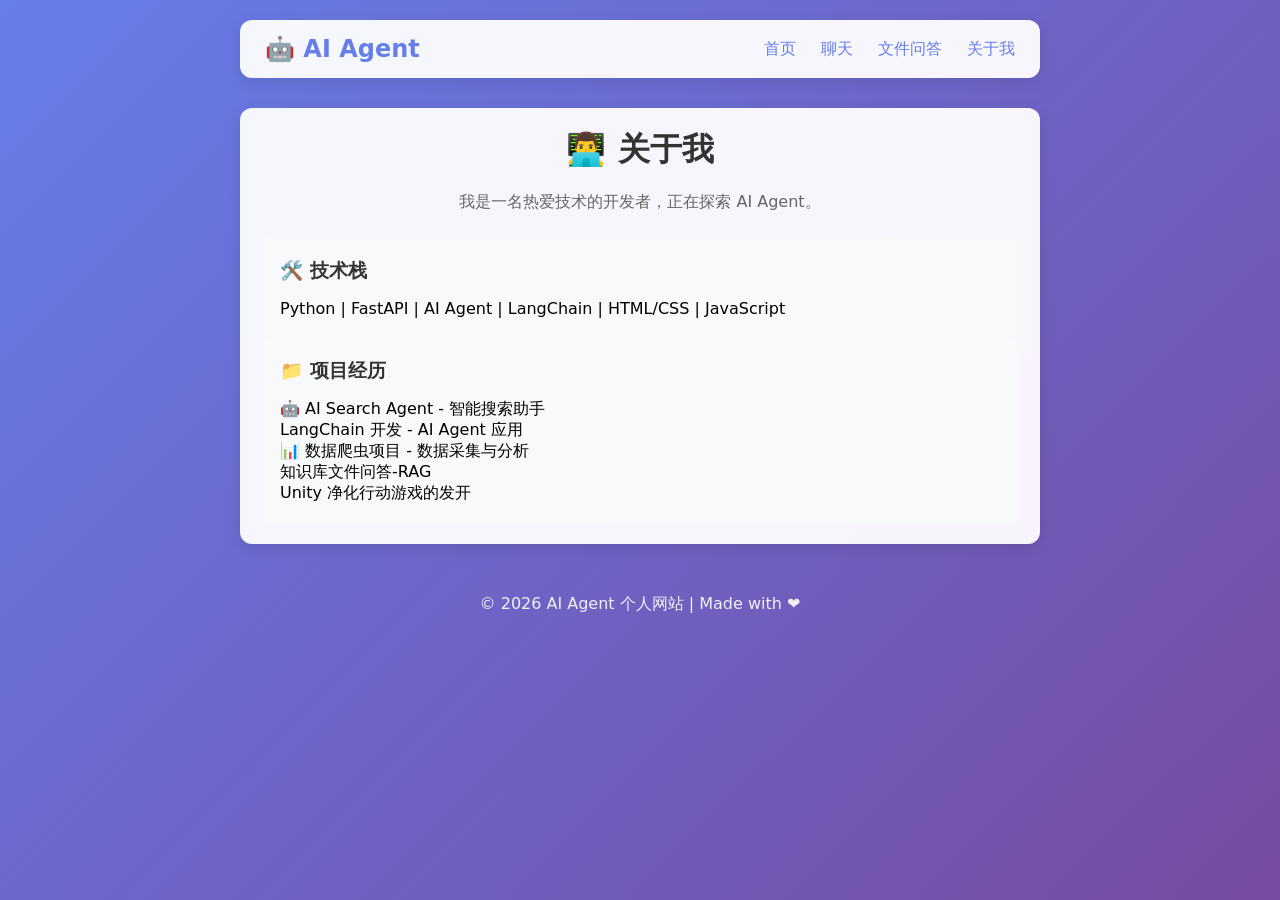
==== templates/about.html @ 76df0c3a "第一次提交" ====
<!DOCTYPE html>
<html lang="zh-CN">
<head>
    <meta charset="UTF-8">
    <meta name="viewport" content="width=device-width, initial-scale=1.0">
    <title>关于我 - AI Agent 个人网站</title>
    <link rel="stylesheet" href="/static/style.css">
</head>
<body>
    <div class="container">
        <nav>
            <div class="logo">🤖 AI Agent</div>
            <div>
                <a href="/">首页</a>
                <a href="/chat">聊天</a>
                <a href="/docsqa">文件问答</a>
                <a href="/about">关于我</a>
            </div>
        </nav>
        
        <div class="card">
            <h1>👨‍💻 关于我</h1>
            <p class="subtitle">我是一名热爱技术的开发者，正在探索 AI Agent。</p>
            
            <div class="result-box">
                <h3>🛠️ 技术栈</h3>
                <p>Python | FastAPI | AI Agent | LangChain | HTML/CSS | JavaScript</p>
            </div>
            
            <div class="result-box">
                <h3>📁 项目经历</h3>
                <p>🤖 AI Search Agent - 智能搜索助手</p>
                <p> LangChain 开发 - AI Agent 应用</p>
                <p>📊 数据爬虫项目 - 数据采集与分析</p>
                <p>知识库文件问答-RAG</p>
                <p>Unity 净化行动游戏的发开</p>
            </div>
        </div>
        
        <footer>
            <p>© 2026 AI Agent 个人网站 | Made with ❤️</p>
        </footer>
    </div>
</body>
</html>
---- static/style.css ----
/* 重置默认样式 */
* {
    margin: 0;
    padding: 0;
    box-sizing: border-box;
}

/* 页面背景 */
body {
    font-family: 'Segoe UI', system-ui, sans-serif;
    background: linear-gradient(135deg, #667eea 0%, #764ba2 100%);
    min-height: 100vh;
    padding: 20px;
}

/* 容器 */
.container {
    max-width: 800px;
    margin: 0 auto;
}
nav{
    background:rgba(255, 255, 255,0.94);
    padding: 15px 25px;
    border-radius: 12px;
    margin-bottom: 30px;
    display: flex;
    justify-content: space-between;
    align-items: center;
    box-shadow: 0 4px 15px rgba(0, 0, 0, 0.1);
}
nav .logo {
    font-size: 1.5rem;
    font-weight: bold;
    color: #667eea;
}

nav a {
    color: #667eea;
    text-decoration: none;
    margin-left: 20px;
    font-weight: 500;
}

nav a:hover {
    color: #764ba2;
}
.card {
    background: rgba(255, 255, 255, 0.94);
    padding: 20px;
    border-radius: 12px;
    box-shadow: 0 4px 15px rgba(0, 0, 0, 0.1);
    text-align: center
}
.card h1 {
    font-size: 2rem;
    margin-bottom: 20px;
    color: #333;
}
.search-box {
    flex: 1;
    padding: 15px 20px;
    border: 2px solid #e0e0e0;
    border-radius: 10px;
    font-size: 1rem;
}
.search-box :focus {
    outline: none;
    border-color: #667eea;
}

.search-btn {
    padding: 15px 30px;
    background: linear-gradient(135deg, #667eea 0%, #764ba2 100%);
    color: white;
    border: none;
    border-radius: 10px;
    font-size: 1rem;
    font-weight: 600;
    cursor: pointer;
}

.search-btn:hover {
    transform: translateY(-2px);
    box-shadow: 0 5px 20px rgba(102, 126, 234, 0.4);
}

.subtitle {
    color: #666;
    margin-bottom: 25px;
}
.result-box {
    background: #f8f9fa;
    border-radius: 12px;
    padding: 20px;
    text-align: left;  /* 添加这行，让结果左对齐 */
}
.result-box h3{
    color: #333;
    margin-bottom: 15px;
}
.result-content pre {
    color: #444;
    line-height: 1.8;
    white-space: pre-wrap;
}
.placeholder {
    color: #999;
    text-align: center;
    padding: 30px;
}/* 页脚 */
footer {
    text-align: center;
    color: rgba(255, 255, 255, 0.9);
    margin-top: 30px;
    padding: 20px;
}

footer p {
    margin-bottom: 10px;
}

footer a {
    color: white;
    text-decoration: none;
    margin: 0 10px;
}

footer a:hover {
    text-decoration: underline;
}
.loading{
    display: none;
    position: fixed;
    top: 0;
    left: 0;
    width: 100%;
    height: 100%;
    background: rgba(0, 0, 0, 0.5);
    z-index: 1000;
    justify-content: center;
    align-items: center;
}
.loading.show {
    display: flex;
}
.loading-content {
    background: white;
    padding: 30px 50px;
    border-radius: 16px;
    text-align: center;
}
.loading-content p {
    margin-top: 15px;
    color: #667eea;
    font-weight: 500;
}
/* 旋转动画 */
.spinner {
    width: 50px;
    height: 50px;
    border: 4px solid #e0e0e0;
    border-top-color: #667eea;
    border-radius: 50%;
    animation: spin 1s linear infinite;
    margin: 0 auto;
}
@keyframes spin {
    to {
        transform: rotate(360deg);
    }
}
/* 聊天页面 */
.chat-container {
    background: rgba(255, 255, 255, 0.95);
    border-radius: 16px;
    box-shadow: 0 10px 40px rgba(0, 0, 0, 0.15);
    overflow: hidden;
}

.chat-header {
    background: linear-gradient(135deg, #667eea 0%, #764ba2 100%);
    color: white;
    padding: 20px;
    text-align: center;
}

.chat-header h1 {
    margin-bottom: 5px;
}

.chat-header p {
    opacity: 0.9;
    font-size: 0.9rem;
}

.chat-messages {
    height: 400px;
    overflow-y: auto;
    padding: 20px;
    background: #f8f9fa;
}

.message {
    margin-bottom: 15px;
    display: flex;
}

.message.user {
    justify-content: flex-end;
}

.message.bot {
    justify-content: flex-start;
}

.message-content {
    max-width: 70%;
    padding: 12px 18px;
    border-radius: 18px;
    line-height: 1.5;
    white-space: pre-wrap;
}

.message.user .message-content {
    background: linear-gradient(135deg, #667eea 0%, #764ba2 100%);
    color: white;
}

.message.bot .message-content {
    background: white;
    color: #333;
    box-shadow: 0 2px 10px rgba(0, 0, 0, 0.1);
}

.chat-input-box {
    display: flex;
    gap: 10px;
    padding: 15px;
    background: white;
    border-top: 1px solid #e0e0e0;
}

.chat-input-box input {
    flex: 1;
    padding: 12px 18px;
    border: 2px solid #e0e0e0;
    border-radius: 25px;
    font-size: 1rem;
}

.chat-input-box input:focus {
    outline: none;
    border-color: #667eea;
}

.chat-input-box button {
    padding: 12px 25px;
    background: linear-gradient(135deg, #667eea 0%, #764ba2 100%);
    color: white;
    border: none;
    border-radius: 25px;
    font-size: 1rem;
    font-weight: 600;
    cursor: pointer;
}

.chat-input-box button:hover {
    transform: translateY(-2px);
    box-shadow: 0 5px 20px rgba(102, 126, 234, 0.4);
}
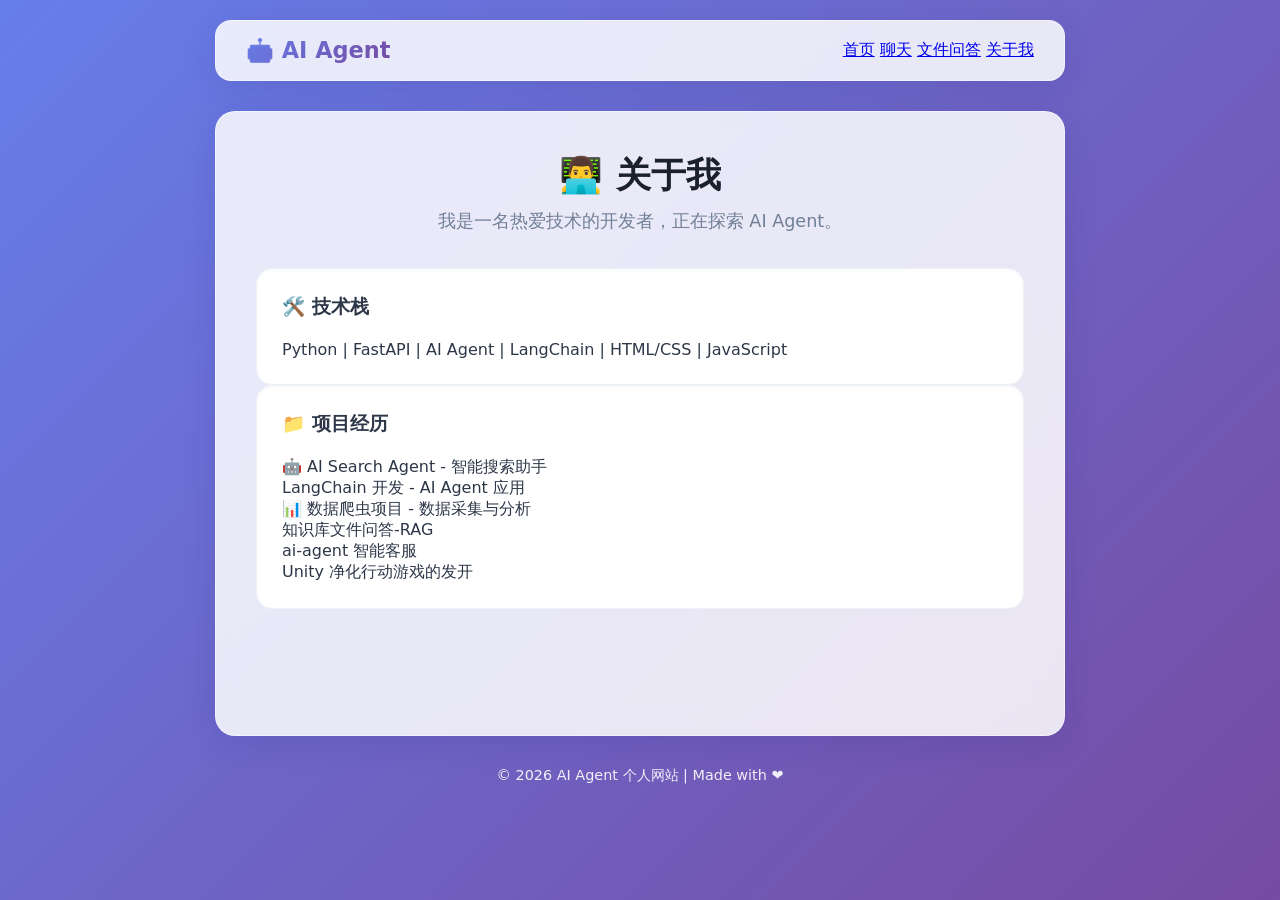
==== commit 81f39bef: "更新了前端毛玻璃 UI 风格和聊天界面" ====
--- a/templates/about.html
+++ b/templates/about.html
@@ -33,6 +33,7 @@
                 <p> LangChain 开发 - AI Agent 应用</p>
                 <p>📊 数据爬虫项目 - 数据采集与分析</p>
                 <p>知识库文件问答-RAG</p>
+                <p>ai-agent 智能客服</p>
                 <p>Unity 净化行动游戏的发开</p>
             </div>
         </div>
--- a/static/style.css
+++ b/static/style.css
@@ -1,270 +1,577 @@
-/* 重置默认样式 */
+/* =========================================
+   1. 全局变量与基础设置 (Global Variables)
+========================================= */
+:root {
+    --primary-color: #667eea;
+    --secondary-color: #764ba2;
+    --gradient-main: linear-gradient(135deg, var(--primary-color) 0%, var(--secondary-color) 100%);
+    --bg-color: #f3f4f6;
+    --text-main: #2d3748;
+    --text-muted: #718096;
+    --glass-bg: rgba(255, 255, 255, 0.85);
+    --glass-border: rgba(255, 255, 255, 0.4);
+    --shadow-soft: 0 8px 32px rgba(31, 38, 135, 0.15);
+}
+
 * {
     margin: 0;
     padding: 0;
     box-sizing: border-box;
-}
-
-/* 页面背景 */
+    font-family: 'Segoe UI', 'PingFang SC', 'Microsoft YaHei', system-ui, sans-serif;
+}
+
 body {
-    font-family: 'Segoe UI', system-ui, sans-serif;
-    background: linear-gradient(135deg, #667eea 0%, #764ba2 100%);
+    background: var(--gradient-main);
+    background-attachment: fixed; /* 让背景固定，不随滚动条滚动 */
     min-height: 100vh;
-    padding: 20px;
-}
-
-/* 容器 */
+    padding: 20px 10px;
+    color: var(--text-main);
+}
+
 .container {
-    max-width: 800px;
+    max-width: 850px;
     margin: 0 auto;
-}
-nav{
-    background:rgba(255, 255, 255,0.94);
-    padding: 15px 25px;
-    border-radius: 12px;
+    display: flex;
+    flex-direction: column;
+    min-height: 90vh;
+}
+
+/* =========================================
+   2. 导航栏与页脚 (Navigation & Footer)
+========================================= */
+nav {
+    background: var(--glass-bg);
+    backdrop-filter: blur(12px);
+    -webkit-backdrop-filter: blur(12px);
+    border: 1px solid var(--glass-border);
+    padding: 16px 30px;
+    border-radius: 16px;
     margin-bottom: 30px;
     display: flex;
     justify-content: space-between;
     align-items: center;
-    box-shadow: 0 4px 15px rgba(0, 0, 0, 0.1);
-}
+    box-shadow: var(--shadow-soft);
+}
+
 nav .logo {
-    font-size: 1.5rem;
-    font-weight: bold;
-    color: #667eea;
-}
-
-nav a {
-    color: #667eea;
+    font-size: 1.4rem;
+    font-weight: 800;
+    background: var(--gradient-main);
+    -webkit-background-clip: text;
+    -webkit-text-fill-color: transparent;
+}
+
+nav .nav-links a {
+    color: var(--text-muted);
     text-decoration: none;
-    margin-left: 20px;
-    font-weight: 500;
-}
-
-nav a:hover {
-    color: #764ba2;
-}
-.card {
-    background: rgba(255, 255, 255, 0.94);
-    padding: 20px;
-    border-radius: 12px;
-    box-shadow: 0 4px 15px rgba(0, 0, 0, 0.1);
-    text-align: center
-}
-.card h1 {
-    font-size: 2rem;
-    margin-bottom: 20px;
-    color: #333;
-}
-.search-box {
-    flex: 1;
-    padding: 15px 20px;
-    border: 2px solid #e0e0e0;
-    border-radius: 10px;
-    font-size: 1rem;
-}
-.search-box :focus {
-    outline: none;
-    border-color: #667eea;
-}
-
-.search-btn {
-    padding: 15px 30px;
-    background: linear-gradient(135deg, #667eea 0%, #764ba2 100%);
-    color: white;
-    border: none;
-    border-radius: 10px;
-    font-size: 1rem;
+    margin-left: 25px;
     font-weight: 600;
-    cursor: pointer;
-}
-
-.search-btn:hover {
-    transform: translateY(-2px);
-    box-shadow: 0 5px 20px rgba(102, 126, 234, 0.4);
-}
-
-.subtitle {
-    color: #666;
-    margin-bottom: 25px;
-}
-.result-box {
-    background: #f8f9fa;
-    border-radius: 12px;
-    padding: 20px;
-    text-align: left;  /* 添加这行，让结果左对齐 */
-}
-.result-box h3{
-    color: #333;
-    margin-bottom: 15px;
-}
-.result-content pre {
-    color: #444;
-    line-height: 1.8;
-    white-space: pre-wrap;
-}
-.placeholder {
-    color: #999;
-    text-align: center;
-    padding: 30px;
-}/* 页脚 */
+    transition: color 0.3s ease;
+}
+
+nav .nav-links a:hover {
+    color: var(--secondary-color);
+}
+
 footer {
     text-align: center;
     color: rgba(255, 255, 255, 0.9);
-    margin-top: 30px;
-    padding: 20px;
-}
-
-footer p {
-    margin-bottom: 10px;
-}
-
-footer a {
+    margin-top: auto;
+    padding: 30px 20px;
+}
+
+footer p { margin-bottom: 15px; font-size: 0.9rem;}
+
+.footer-links a {
     color: white;
     text-decoration: none;
-    margin: 0 10px;
-}
-
-footer a:hover {
-    text-decoration: underline;
-}
-.loading{
-    display: none;
-    position: fixed;
-    top: 0;
-    left: 0;
-    width: 100%;
-    height: 100%;
-    background: rgba(0, 0, 0, 0.5);
-    z-index: 1000;
-    justify-content: center;
-    align-items: center;
-}
-.loading.show {
-    display: flex;
-}
-.loading-content {
+    margin: 0 15px;
+    font-size: 0.9rem;
+    opacity: 0.8;
+    transition: opacity 0.3s;
+}
+
+.footer-links a:hover { 
+    opacity: 1; 
+    text-decoration: underline; 
+}
+
+/* =========================================
+   3. 通用卡片与动画 (Cards & Animations)
+========================================= */
+.card {
+    background: var(--glass-bg);
+    backdrop-filter: blur(12px);
+    -webkit-backdrop-filter: blur(12px);
+    border: 1px solid var(--glass-border);
+    padding: 40px;
+    border-radius: 20px;
+    box-shadow: var(--shadow-soft);
+    text-align: center;
+    flex: 1;
+}
+
+.fade-in { animation: fade-in-up 0.5s ease-out; }
+
+.icon-header {
+    font-size: 48px;
+    margin-bottom: 10px;
+    animation: float 3s ease-in-out infinite;
+}
+
+.card h1 {
+    font-size: 2.2rem;
+    margin-bottom: 10px;
+    color: #1a202c;
+    font-weight: 800;
+}
+
+.subtitle {
+    color: var(--text-muted);
+    margin-bottom: 35px;
+    font-size: 1.1rem;
+}
+
+@keyframes float {
+    0% { transform: translateY(0px); }
+    50% { transform: translateY(-10px); }
+    100% { transform: translateY(0px); }
+}
+
+@keyframes fade-in-up {
+    from { opacity: 0; transform: translateY(20px); }
+    to { opacity: 1; transform: translateY(0); }
+}
+
+/* =========================================
+   4. 首页：搜索与结果区 (Home Search)
+========================================= */
+.search-box {
+    display: flex;
+    gap: 12px;
+    margin-bottom: 35px;
+    max-width: 600px;
+    margin-left: auto;
+    margin-right: auto;
+}
+
+.search-input {
+    flex: 1;
+    padding: 16px 24px;
+    border: 2px solid #e2e8f0;
+    border-radius: 50px;
+    font-size: 1rem;
+    transition: all 0.3s ease;
     background: white;
-    padding: 30px 50px;
+}
+
+.search-input:focus {
+    outline: none;
+    border-color: var(--primary-color);
+    box-shadow: 0 0 0 4px rgba(102, 126, 234, 0.15);
+}
+
+.search-btn {
+    padding: 16px 35px;
+    background: var(--gradient-main);
+    color: white;
+    border: none;
+    border-radius: 50px;
+    font-size: 1rem;
+    font-weight: bold;
+    cursor: pointer;
+    transition: all 0.3s ease;
+}
+
+.search-btn:hover {
+    transform: translateY(-2px);
+    box-shadow: 0 8px 20px rgba(102, 126, 234, 0.4);
+}
+
+.result-box {
+    background: white;
     border-radius: 16px;
+    padding: 25px;
+    text-align: left;
+    border: 1px solid #edf2f7;
+    box-shadow: inset 0 2px 4px rgba(0,0,0,0.02);
+}
+
+.result-box h3 {
+    color: #2d3748;
+    margin-bottom: 20px;
+    display: flex;
+    align-items: center;
+    gap: 8px;
+}
+
+.result-content pre {
+    color: #4a5568;
+    line-height: 1.8;
+    white-space: pre-wrap;
+    font-family: 'Consolas', monospace;
+    font-size: 0.95rem;
+}
+
+.placeholder-box {
     text-align: center;
-}
-.loading-content p {
+    padding: 40px 0;
+    color: #a0aec0;
+}
+
+.placeholder-icon {
+    font-size: 30px;
+    display: block;
+    margin-bottom: 10px;
+}
+
+/* =========================================
+   5. 关于页面专属样式 (About Page)
+========================================= */
+.about-card {
+    text-align: left;
+    padding-bottom: 50px;
+}
+.about-card h1, .about-card .subtitle, .about-card .icon-header {
+    text-align: center;
+}
+
+.tech-tags {
+    display: flex;
+    flex-wrap: wrap;
+    gap: 12px;
     margin-top: 15px;
-    color: #667eea;
+}
+.tag {
+    background: rgba(102, 126, 234, 0.1);
+    color: var(--primary-color);
+    padding: 8px 18px;
+    border-radius: 25px;
+    font-size: 0.95rem;
+    font-weight: 600;
+    border: 1px solid rgba(102, 126, 234, 0.2);
+    transition: all 0.3s ease;
+    cursor: default;
+}
+.tag:hover {
+    background: var(--gradient-main);
+    color: white;
+    transform: translateY(-3px);
+    box-shadow: 0 5px 15px rgba(102, 126, 234, 0.3);
+}
+
+.project-list {
+    display: flex;
+    flex-direction: column;
+    gap: 12px;
+    margin-top: 15px;
+}
+.project-item {
+    display: flex;
+    align-items: center;
+    gap: 15px;
+    padding: 15px 20px;
+    background: #f8fafc;
+    border-radius: 12px;
+    transition: all 0.3s ease;
+    border: 1px solid #edf2f7;
+}
+.project-item:hover {
+    background: white;
+    transform: translateX(8px);
+    border-color: var(--primary-color);
+    box-shadow: 0 4px 15px rgba(0,0,0,0.05);
+}
+.project-icon { font-size: 1.5rem; }
+.project-name {
+    color: var(--text-main);
     font-weight: 500;
-}
-/* 旋转动画 */
-.spinner {
-    width: 50px;
-    height: 50px;
-    border: 4px solid #e0e0e0;
-    border-top-color: #667eea;
-    border-radius: 50%;
-    animation: spin 1s linear infinite;
-    margin: 0 auto;
-}
-@keyframes spin {
-    to {
-        transform: rotate(360deg);
-    }
-}
-/* 聊天页面 */
+    font-size: 1.05rem;
+}
+
+/* =========================================
+   6. 独立聊天页面 (Standalone Chat Page)
+========================================= */
+.chat-wrapper {
+    flex: 1;
+    display: flex;
+    flex-direction: column;
+    margin-bottom: 20px;
+    animation: fade-in-up 0.5s ease-out;
+}
+
 .chat-container {
-    background: rgba(255, 255, 255, 0.95);
-    border-radius: 16px;
-    box-shadow: 0 10px 40px rgba(0, 0, 0, 0.15);
+    background: var(--glass-bg);
+    backdrop-filter: blur(16px);
+    -webkit-backdrop-filter: blur(16px);
+    border: 1px solid var(--glass-border);
+    border-radius: 20px;
+    box-shadow: var(--shadow-soft);
+    display: flex;
+    flex-direction: column;
+    height: 72vh;
     overflow: hidden;
 }
 
 .chat-header {
-    background: linear-gradient(135deg, #667eea 0%, #764ba2 100%);
-    color: white;
     padding: 20px;
     text-align: center;
+    border-bottom: 1px solid rgba(255, 255, 255, 0.4);
+    background: rgba(255, 255, 255, 0.3);
 }
 
 .chat-header h1 {
+    font-size: 1.5rem;
+    color: #1a202c;
     margin-bottom: 5px;
+    display: flex;
+    align-items: center;
+    justify-content: center;
+    gap: 8px;
 }
 
 .chat-header p {
-    opacity: 0.9;
-    font-size: 0.9rem;
+    color: var(--text-muted);
+    font-size: 0.95rem;
 }
 
 .chat-messages {
-    height: 400px;
+    flex: 1;
     overflow-y: auto;
+    padding: 30px;
+    display: flex;
+    flex-direction: column;
+    gap: 20px;
+    background: rgba(248, 250, 252, 0.4);
+}
+
+/* 自定义半透明滚动条 */
+.chat-messages::-webkit-scrollbar { width: 6px; }
+.chat-messages::-webkit-scrollbar-track { background: transparent; }
+.chat-messages::-webkit-scrollbar-thumb {
+    background: rgba(102, 126, 234, 0.3);
+    border-radius: 10px;
+}
+.chat-messages::-webkit-scrollbar-thumb:hover { background: rgba(102, 126, 234, 0.6); }
+
+.chat-input-box {
     padding: 20px;
-    background: #f8f9fa;
-}
-
-.message {
-    margin-bottom: 15px;
-    display: flex;
-}
-
-.message.user {
-    justify-content: flex-end;
-}
-
-.message.bot {
-    justify-content: flex-start;
-}
-
-.message-content {
-    max-width: 70%;
-    padding: 12px 18px;
-    border-radius: 18px;
-    line-height: 1.5;
-    white-space: pre-wrap;
-}
-
-.message.user .message-content {
-    background: linear-gradient(135deg, #667eea 0%, #764ba2 100%);
-    color: white;
-}
-
-.message.bot .message-content {
-    background: white;
-    color: #333;
-    box-shadow: 0 2px 10px rgba(0, 0, 0, 0.1);
-}
-
-.chat-input-box {
-    display: flex;
-    gap: 10px;
-    padding: 15px;
-    background: white;
-    border-top: 1px solid #e0e0e0;
+    background: rgba(255, 255, 255, 0.6);
+    border-top: 1px solid rgba(255, 255, 255, 0.5);
+    display: flex;
+    gap: 15px;
+    align-items: center;
 }
 
 .chat-input-box input {
     flex: 1;
-    padding: 12px 18px;
-    border: 2px solid #e0e0e0;
-    border-radius: 25px;
+    padding: 16px 24px;
+    border: 2px solid white;
+    border-radius: 50px;
     font-size: 1rem;
+    background: rgba(255, 255, 255, 0.8);
+    transition: all 0.3s ease;
+    box-shadow: inset 0 2px 4px rgba(0,0,0,0.02);
+    color: var(--text-main);
 }
 
 .chat-input-box input:focus {
     outline: none;
-    border-color: #667eea;
+    border-color: var(--primary-color);
+    background: white;
+    box-shadow: 0 0 0 4px rgba(102, 126, 234, 0.15);
 }
 
 .chat-input-box button {
-    padding: 12px 25px;
-    background: linear-gradient(135deg, #667eea 0%, #764ba2 100%);
+    padding: 14px 30px;
+    background: var(--gradient-main);
     color: white;
     border: none;
-    border-radius: 25px;
-    font-size: 1rem;
-    font-weight: 600;
+    border-radius: 50px;
+    font-size: 1.05rem;
+    font-weight: bold;
     cursor: pointer;
+    transition: all 0.3s ease;
+    display: flex;
+    align-items: center;
+    gap: 8px;
 }
 
 .chat-input-box button:hover {
     transform: translateY(-2px);
-    box-shadow: 0 5px 20px rgba(102, 126, 234, 0.4);
+    box-shadow: 0 8px 20px rgba(102, 126, 234, 0.4);
+}
+
+/* =========================================
+   7. 聊天气泡通用样式 (Message Bubbles)
+========================================= */
+.message { display: flex; width: 100%; }
+.message.user { justify-content: flex-end; }
+.message.bot { justify-content: flex-start; }
+
+.message-content {
+    max-width: 85%;
+    padding: 12px 16px;
+    border-radius: 16px;
+    font-size: 14px;
+    line-height: 1.5;
+    box-shadow: 0 2px 5px rgba(0,0,0,0.05);
+}
+
+/* 独立聊天页面的气泡更大 */
+.chat-messages .message-content {
+    max-width: 75%;
+    padding: 14px 20px;
+    font-size: 15px;
+    line-height: 1.6;
+}
+
+.message.user .message-content { 
+    background: var(--gradient-main); 
+    color: white; 
+    border-bottom-right-radius: 4px;
+}
+.message.bot .message-content { 
+    background: white; 
+    color: #2d3748; 
+    border-bottom-left-radius: 4px;
+    border: 1px solid #edf2f7;
+}
+
+/* =========================================
+   8. 悬浮客服 Agent 弹窗 (Floating Widget)
+========================================= */
+#chat-widget-btn {
+    position: fixed;
+    bottom: 30px;
+    right: 30px;
+    width: 65px;
+    height: 65px;
+    background: var(--gradient-main);
+    color: white;
+    border-radius: 50%;
+    line-height: 65px;
+    font-size: 32px;
+    cursor: pointer;
+    text-align: center;
+    box-shadow: 0 10px 25px rgba(118, 75, 162, 0.4);
+    z-index: 9999;
+    transition: all 0.3s cubic-bezier(0.68, -0.55, 0.265, 1.55);
+}
+
+#chat-widget-btn:hover {
+    transform: scale(1.1) rotate(10deg);
+}
+
+#chat-widget-window {
+    position: fixed;
+    bottom: 110px;
+    right: 30px;
+    width: 380px;
+    height: 550px;
+    background: rgba(255, 255, 255, 0.98);
+    backdrop-filter: blur(20px);
+    border-radius: 20px;
+    box-shadow: 0 15px 35px rgba(0,0,0,0.2);
+    z-index: 9999;
+    display: flex;
+    flex-direction: column;
+    overflow: hidden;
+    border: 1px solid rgba(255,255,255,0.5);
+    animation: slideUp 0.3s ease-out;
+}
+
+@keyframes slideUp {
+    from { opacity: 0; transform: translateY(20px); }
+    to { opacity: 1; transform: translateY(0); }
+}
+
+#chat-widget-window .chat-header {
+    background: var(--gradient-main);
+    color: white;
+    padding: 18px 20px;
+    display: flex;
+    justify-content: space-between;
+    align-items: center;
+    font-weight: bold;
+}
+
+.header-title { display: flex; align-items: center; gap: 8px; }
+.status-dot {
+    width: 10px; height: 10px;
+    background-color: #48bb78;
+    border-radius: 50%; border: 2px solid white;
+}
+.close-btn {
+    cursor: pointer; font-size: 24px; line-height: 1;
+    opacity: 0.8; transition: opacity 0.2s;
+}
+.close-btn:hover { opacity: 1; }
+
+#widget-messages {
+    flex: 1; padding: 20px; overflow-y: auto;
+    background: #f8fafc; display: flex; flex-direction: column; gap: 15px;
+}
+
+.chat-input-area {
+    padding: 15px; border-top: 1px solid #edf2f7;
+    display: flex; gap: 10px; background: white;
+}
+
+#widget-input {
+    flex: 1; padding: 12px 16px; border: 1px solid #e2e8f0;
+    border-radius: 20px; outline: none; background: #f8fafc;
+    transition: all 0.3s;
+}
+#widget-input:focus {
+    border-color: var(--primary-color); background: white;
+}
+
+.chat-input-area button {
+    width: 44px; height: 44px;
+    background: var(--gradient-main); color: white;
+    border: none; border-radius: 50%; cursor: pointer;
+    display: flex; align-items: center; justify-content: center;
+    transition: transform 0.2s;
+}
+.chat-input-area button:hover { transform: scale(1.05); }
+
+/* =========================================
+   9. 页面加载动画 (Loading Animation)
+========================================= */
+.loading {
+    display: none; position: fixed;
+    top: 0; left: 0; width: 100%; height: 100%;
+    background: rgba(0, 0, 0, 0.4); backdrop-filter: blur(5px);
+    z-index: 10000; justify-content: center; align-items: center;
+}
+.loading.show { display: flex; }
+.loading-content {
+    background: white; padding: 40px; border-radius: 20px;
+    text-align: center; box-shadow: 0 20px 40px rgba(0,0,0,0.2);
+}
+.loading-content p {
+    margin-top: 20px; color: var(--primary-color); font-weight: bold;
+}
+.spinner {
+    width: 50px; height: 50px;
+    border: 4px solid #f3f3f3; border-top-color: var(--primary-color);
+    border-radius: 50%; animation: spin 1s linear infinite; margin: 0 auto;
+}
+@keyframes spin { to { transform: rotate(360deg); } }
+
+/* =========================================
+   10. 移动端响应式 (Responsive Design)
+========================================= */
+@media (max-width: 600px) {
+    nav { flex-direction: column; gap: 15px; padding: 15px; }
+    nav .nav-links a { margin: 0 10px; font-size: 0.9rem; }
+    .search-box { flex-direction: column; }
+    .search-btn { width: 100%; }
+    
+    #chat-widget-window { width: calc(100% - 40px); bottom: 100px; right: 20px; height: 70vh; }
+    
+    .chat-container { height: 75vh; }
+    .chat-input-box { padding: 15px; }
+    .chat-input-box button span { display: none; } /* 手机端隐藏发送文字，只留图标 */
 }
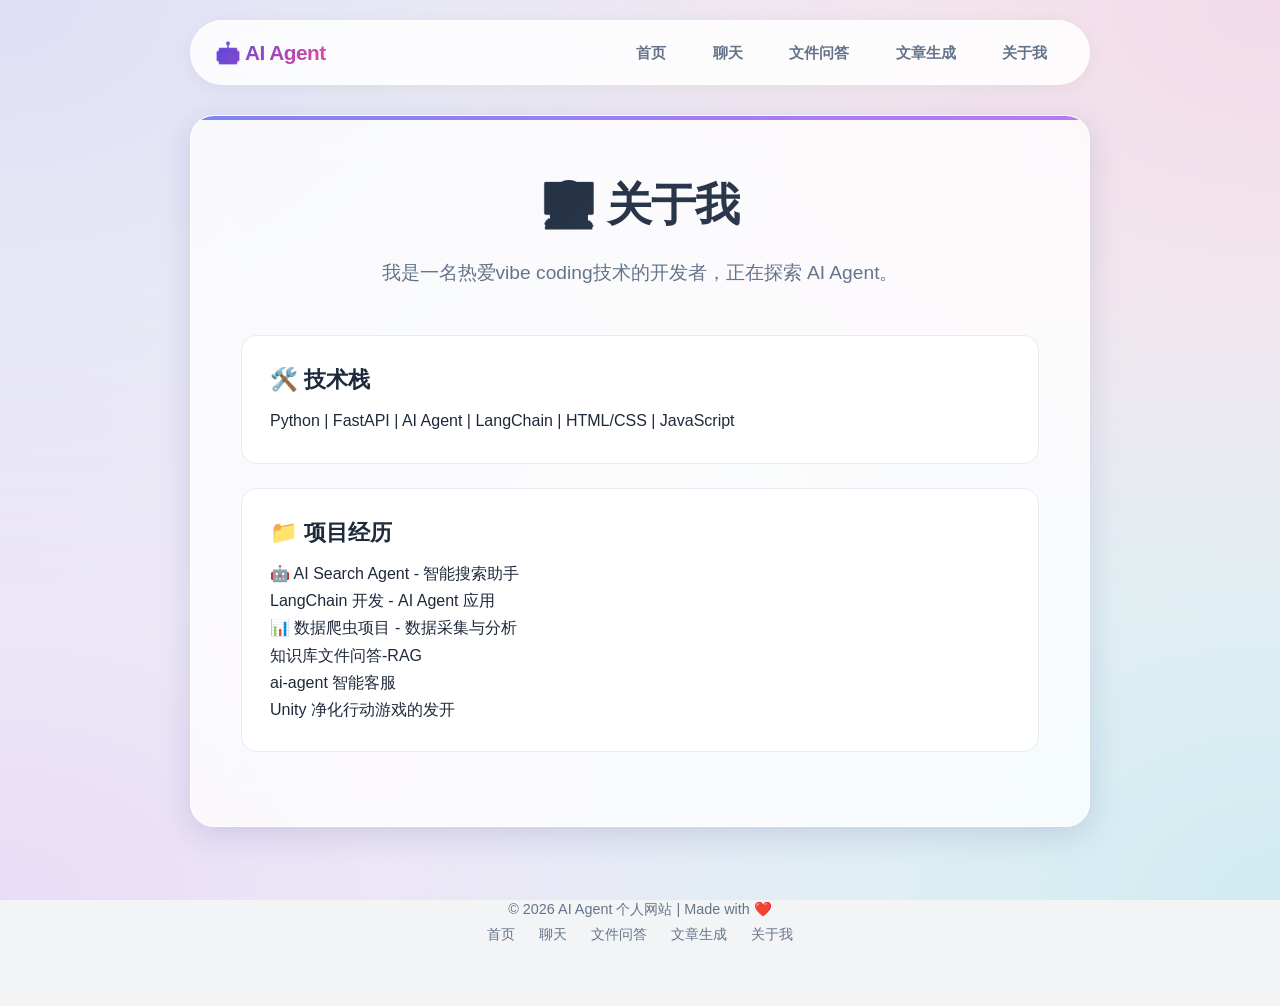
==== commit 910b07a5: "update" ====
--- a/templates/about.html
+++ b/templates/about.html
@@ -8,19 +8,21 @@
 </head>
 <body>
     <div class="container">
+        <!-- 导航栏 -->
         <nav>
             <div class="logo">🤖 AI Agent</div>
-            <div>
+            <div class="nav-links">
                 <a href="/">首页</a>
                 <a href="/chat">聊天</a>
                 <a href="/docsqa">文件问答</a>
+                <a href="/blogger">文章生成</a>
                 <a href="/about">关于我</a>
             </div>
         </nav>
         
         <div class="card">
             <h1>👨‍💻 关于我</h1>
-            <p class="subtitle">我是一名热爱技术的开发者，正在探索 AI Agent。</p>
+            <p class="subtitle">我是一名热爱vibe coding技术的开发者，正在探索 AI Agent。</p>
             
             <div class="result-box">
                 <h3>🛠️ 技术栈</h3>
@@ -38,9 +40,17 @@
             </div>
         </div>
         
-        <footer>
-            <p>© 2026 AI Agent 个人网站 | Made with ❤️</p>
-        </footer>
+     <!-- 页脚 -->
+     <footer>
+        <p>© 2026 AI Agent 个人网站 | Made with ❤️</p>
+        <div class="footer-links">
+            <a href="/">首页</a>
+            <a href="/chat">聊天</a>
+            <a href="/docsqa">文件问答</a>
+            <a href="/blogger">文章生成</a>
+            <a href="/about">关于我</a>
+        </div>
+    </footer>
     </div>
 </body>
 </html>
--- a/static/style.css
+++ b/static/style.css
@@ -1,466 +1,436 @@
 /* =========================================
-   1. 全局变量与基础设置 (Global Variables)
+   1. 设计系统 (Design System) - 极光玻璃风格
 ========================================= */
 :root {
-    --primary-color: #667eea;
-    --secondary-color: #764ba2;
-    --gradient-main: linear-gradient(135deg, var(--primary-color) 0%, var(--secondary-color) 100%);
-    --bg-color: #f3f4f6;
-    --text-main: #2d3748;
-    --text-muted: #718096;
-    --glass-bg: rgba(255, 255, 255, 0.85);
-    --glass-border: rgba(255, 255, 255, 0.4);
-    --shadow-soft: 0 8px 32px rgba(31, 38, 135, 0.15);
-}
-
+    /* 品牌色 - 更加明亮、通透 */
+    --primary: #6366f1;       /* 靛蓝 */
+    --primary-glow: rgba(99, 102, 241, 0.4);
+    --secondary: #ec4899;     /* 粉紫 */
+    --accent: #06b6d4;        /* 青蓝 */
+    
+    /* 文字颜色 */
+    --text-main: #1e293b;
+    --text-muted: #64748b;
+    --text-light: #94a3b8;
+    
+    /* 玻璃拟态核心参数 */
+    --glass-bg: rgba(255, 255, 255, 0.75);
+    --glass-border: rgba(255, 255, 255, 0.6);
+    --glass-shadow: 0 8px 32px 0 rgba(31, 38, 135, 0.15);
+    --blur-strength: 20px;
+    
+    /* 圆角 */
+    --radius-xl: 24px;
+    --radius-lg: 16px;
+    --radius-md: 12px;
+    --radius-sm: 8px;
+    
+    /* 渐变文本 */
+    --gradient-text: linear-gradient(135deg, #4f46e5 0%, #ec4899 100%);
+    --gradient-btn: linear-gradient(135deg, #6366f1 0%, #a855f7 100%);
+}
+
+/* =========================================
+   2. 全局重置与动态背景 (Reset & Aurora Background)
+========================================= */
 * {
     margin: 0;
     padding: 0;
     box-sizing: border-box;
-    font-family: 'Segoe UI', 'PingFang SC', 'Microsoft YaHei', system-ui, sans-serif;
+    -webkit-font-smoothing: antialiased; /* 让字体更清晰 */
 }
 
 body {
-    background: var(--gradient-main);
-    background-attachment: fixed; /* 让背景固定，不随滚动条滚动 */
+    font-family: 'Plus Jakarta Sans', -apple-system, BlinkMacSystemFont, "Segoe UI", Roboto, sans-serif;
+    color: var(--text-main);
+    line-height: 1.7;
     min-height: 100vh;
-    padding: 20px 10px;
-    color: var(--text-main);
-}
+    padding: 20px;
+    background-color: #f3f4f6;
+    /* 动态极光背景 */
+    background-image: 
+        radial-gradient(at 0% 0%, rgba(99, 102, 241, 0.15) 0px, transparent 50%),
+        radial-gradient(at 100% 0%, rgba(236, 72, 153, 0.15) 0px, transparent 50%),
+        radial-gradient(at 100% 100%, rgba(6, 182, 212, 0.15) 0px, transparent 50%),
+        radial-gradient(at 0% 100%, rgba(168, 85, 247, 0.15) 0px, transparent 50%);
+    background-attachment: fixed;
+    background-size: cover;
+}
+
+/* 滚动条美化 */
+::-webkit-scrollbar { width: 8px; height: 8px; }
+::-webkit-scrollbar-track { background: transparent; }
+::-webkit-scrollbar-thumb { 
+    background: rgba(99, 102, 241, 0.2); 
+    border-radius: 10px; 
+}
+::-webkit-scrollbar-thumb:hover { background: rgba(99, 102, 241, 0.4); }
 
 .container {
-    max-width: 850px;
+    max-width: 900px;
     margin: 0 auto;
     display: flex;
     flex-direction: column;
-    min-height: 90vh;
-}
-
-/* =========================================
-   2. 导航栏与页脚 (Navigation & Footer)
+    gap: 30px;
+    position: relative;
+    z-index: 1;
+}
+
+/* =========================================
+   3. 玻璃悬浮导航 (Floating Glass Nav)
 ========================================= */
 nav {
-    background: var(--glass-bg);
-    backdrop-filter: blur(12px);
-    -webkit-backdrop-filter: blur(12px);
+    background: rgba(255, 255, 255, 0.85);
+    backdrop-filter: blur(var(--blur-strength));
+    -webkit-backdrop-filter: blur(var(--blur-strength));
     border: 1px solid var(--glass-border);
-    padding: 16px 30px;
-    border-radius: 16px;
-    margin-bottom: 30px;
+    padding: 14px 24px;
+    border-radius: 50px; /* 胶囊形状 */
     display: flex;
     justify-content: space-between;
     align-items: center;
-    box-shadow: var(--shadow-soft);
+    box-shadow: 0 4px 20px rgba(0,0,0,0.05);
+    position: sticky;
+    top: 20px;
+    z-index: 100;
+    transition: all 0.3s ease;
+}
+
+nav:hover {
+    transform: translateY(-2px);
+    box-shadow: 0 10px 30px rgba(0,0,0,0.08);
 }
 
 nav .logo {
-    font-size: 1.4rem;
+    font-size: 1.3rem;
     font-weight: 800;
-    background: var(--gradient-main);
+    background: var(--gradient-text);
     -webkit-background-clip: text;
     -webkit-text-fill-color: transparent;
+    letter-spacing: -0.5px;
 }
 
 nav .nav-links a {
     color: var(--text-muted);
     text-decoration: none;
-    margin-left: 25px;
+    margin-left: 6px;
+    padding: 8px 18px;
+    border-radius: 20px;
+    font-size: 0.95rem;
     font-weight: 600;
-    transition: color 0.3s ease;
+    transition: all 0.3s cubic-bezier(0.4, 0, 0.2, 1);
 }
 
 nav .nav-links a:hover {
-    color: var(--secondary-color);
-}
-
-footer {
-    text-align: center;
-    color: rgba(255, 255, 255, 0.9);
-    margin-top: auto;
-    padding: 30px 20px;
-}
-
-footer p { margin-bottom: 15px; font-size: 0.9rem;}
-
-.footer-links a {
-    color: white;
-    text-decoration: none;
-    margin: 0 15px;
-    font-size: 0.9rem;
-    opacity: 0.8;
-    transition: opacity 0.3s;
-}
-
-.footer-links a:hover { 
-    opacity: 1; 
-    text-decoration: underline; 
-}
-
-/* =========================================
-   3. 通用卡片与动画 (Cards & Animations)
+    color: var(--primary);
+    background: rgba(99, 102, 241, 0.08);
+}
+
+/* =========================================
+   4. 主卡片容器 (Main Glass Card)
 ========================================= */
 .card {
     background: var(--glass-bg);
-    backdrop-filter: blur(12px);
-    -webkit-backdrop-filter: blur(12px);
-    border: 1px solid var(--glass-border);
-    padding: 40px;
-    border-radius: 20px;
-    box-shadow: var(--shadow-soft);
+    backdrop-filter: blur(var(--blur-strength));
+    -webkit-backdrop-filter: blur(var(--blur-strength));
+    border: 1px solid white;
+    box-shadow: var(--glass-shadow);
+    padding: 50px;
+    border-radius: var(--radius-xl);
     text-align: center;
+    position: relative;
+    overflow: hidden;
+    animation: fadeIn 0.8s cubic-bezier(0.2, 0.8, 0.2, 1);
+}
+
+/* 卡片顶部的光效流光 */
+.card::after {
+    content: '';
+    position: absolute;
+    top: 0; left: 0; right: 0;
+    height: 4px;
+    background: var(--gradient-btn);
+    opacity: 0.8;
+}
+
+.icon-header {
+    font-size: 64px;
+    margin-bottom: 20px;
+    display: inline-block;
+    filter: drop-shadow(0 8px 16px rgba(0,0,0,0.1));
+    animation: float 6s ease-in-out infinite;
+}
+
+.card h1 {
+    font-size: 2.8rem;
+    margin-bottom: 15px;
+    background: var(--text-main); /* 默认深色 */
+    background: linear-gradient(135deg, #1e293b 0%, #334155 100%);
+    -webkit-background-clip: text;
+    -webkit-text-fill-color: transparent;
+    font-weight: 800;
+    letter-spacing: -1px;
+}
+
+.subtitle {
+    font-size: 1.2rem;
+    color: var(--text-muted);
+    margin-bottom: 45px;
+    font-weight: 400;
+}
+
+/* =========================================
+   5. 搜索与输入组件 (Inputs & Buttons)
+========================================= */
+.search-box {
+    display: flex;
+    gap: 12px;
+    max-width: 680px;
+    margin: 0 auto 40px;
+    position: relative;
+}
+
+.search-input, #topic, #docFile {
     flex: 1;
-}
-
-.fade-in { animation: fade-in-up 0.5s ease-out; }
-
-.icon-header {
-    font-size: 48px;
-    margin-bottom: 10px;
-    animation: float 3s ease-in-out infinite;
-}
-
-.card h1 {
-    font-size: 2.2rem;
-    margin-bottom: 10px;
-    color: #1a202c;
-    font-weight: 800;
-}
-
-.subtitle {
-    color: var(--text-muted);
-    margin-bottom: 35px;
-    font-size: 1.1rem;
-}
-
-@keyframes float {
-    0% { transform: translateY(0px); }
-    50% { transform: translateY(-10px); }
-    100% { transform: translateY(0px); }
-}
-
-@keyframes fade-in-up {
-    from { opacity: 0; transform: translateY(20px); }
-    to { opacity: 1; transform: translateY(0); }
-}
-
-/* =========================================
-   4. 首页：搜索与结果区 (Home Search)
-========================================= */
-.search-box {
-    display: flex;
-    gap: 12px;
-    margin-bottom: 35px;
-    max-width: 600px;
-    margin-left: auto;
-    margin-right: auto;
-}
-
-.search-input {
-    flex: 1;
-    padding: 16px 24px;
-    border: 2px solid #e2e8f0;
+    padding: 18px 28px;
+    border: 2px solid transparent;
+    background: white;
     border-radius: 50px;
-    font-size: 1rem;
+    font-size: 1.05rem;
+    color: var(--text-main);
+    box-shadow: 0 4px 15px rgba(0,0,0,0.03);
     transition: all 0.3s ease;
-    background: white;
-}
-
-.search-input:focus {
+}
+
+.search-input:focus, #topic:focus {
     outline: none;
-    border-color: var(--primary-color);
-    box-shadow: 0 0 0 4px rgba(102, 126, 234, 0.15);
-}
-
-.search-btn {
-    padding: 16px 35px;
-    background: var(--gradient-main);
-    color: white;
-    border: none;
-    border-radius: 50px;
-    font-size: 1rem;
-    font-weight: bold;
-    cursor: pointer;
-    transition: all 0.3s ease;
-}
-
-.search-btn:hover {
-    transform: translateY(-2px);
-    box-shadow: 0 8px 20px rgba(102, 126, 234, 0.4);
-}
-
-.result-box {
-    background: white;
-    border-radius: 16px;
-    padding: 25px;
-    text-align: left;
-    border: 1px solid #edf2f7;
-    box-shadow: inset 0 2px 4px rgba(0,0,0,0.02);
-}
-
-.result-box h3 {
-    color: #2d3748;
-    margin-bottom: 20px;
-    display: flex;
-    align-items: center;
-    gap: 8px;
-}
-
-.result-content pre {
-    color: #4a5568;
-    line-height: 1.8;
-    white-space: pre-wrap;
-    font-family: 'Consolas', monospace;
-    font-size: 0.95rem;
-}
-
-.placeholder-box {
-    text-align: center;
-    padding: 40px 0;
-    color: #a0aec0;
-}
-
-.placeholder-icon {
-    font-size: 30px;
-    display: block;
-    margin-bottom: 10px;
-}
-
-/* =========================================
-   5. 关于页面专属样式 (About Page)
-========================================= */
-.about-card {
-    text-align: left;
-    padding-bottom: 50px;
-}
-.about-card h1, .about-card .subtitle, .about-card .icon-header {
-    text-align: center;
-}
-
-.tech-tags {
-    display: flex;
-    flex-wrap: wrap;
-    gap: 12px;
-    margin-top: 15px;
-}
-.tag {
-    background: rgba(102, 126, 234, 0.1);
-    color: var(--primary-color);
-    padding: 8px 18px;
-    border-radius: 25px;
-    font-size: 0.95rem;
-    font-weight: 600;
-    border: 1px solid rgba(102, 126, 234, 0.2);
-    transition: all 0.3s ease;
-    cursor: default;
-}
-.tag:hover {
-    background: var(--gradient-main);
-    color: white;
-    transform: translateY(-3px);
-    box-shadow: 0 5px 15px rgba(102, 126, 234, 0.3);
-}
-
-.project-list {
-    display: flex;
-    flex-direction: column;
-    gap: 12px;
-    margin-top: 15px;
-}
-.project-item {
-    display: flex;
-    align-items: center;
-    gap: 15px;
-    padding: 15px 20px;
-    background: #f8fafc;
-    border-radius: 12px;
-    transition: all 0.3s ease;
-    border: 1px solid #edf2f7;
-}
-.project-item:hover {
-    background: white;
-    transform: translateX(8px);
-    border-color: var(--primary-color);
-    box-shadow: 0 4px 15px rgba(0,0,0,0.05);
-}
-.project-icon { font-size: 1.5rem; }
-.project-name {
-    color: var(--text-main);
-    font-weight: 500;
-    font-size: 1.05rem;
-}
-
-/* =========================================
-   6. 独立聊天页面 (Standalone Chat Page)
-========================================= */
-.chat-wrapper {
-    flex: 1;
-    display: flex;
-    flex-direction: column;
-    margin-bottom: 20px;
-    animation: fade-in-up 0.5s ease-out;
-}
-
-.chat-container {
-    background: var(--glass-bg);
-    backdrop-filter: blur(16px);
-    -webkit-backdrop-filter: blur(16px);
-    border: 1px solid var(--glass-border);
-    border-radius: 20px;
-    box-shadow: var(--shadow-soft);
-    display: flex;
-    flex-direction: column;
-    height: 72vh;
-    overflow: hidden;
-}
-
-.chat-header {
-    padding: 20px;
-    text-align: center;
-    border-bottom: 1px solid rgba(255, 255, 255, 0.4);
-    background: rgba(255, 255, 255, 0.3);
-}
-
-.chat-header h1 {
-    font-size: 1.5rem;
-    color: #1a202c;
-    margin-bottom: 5px;
-    display: flex;
-    align-items: center;
-    justify-content: center;
-    gap: 8px;
-}
-
-.chat-header p {
-    color: var(--text-muted);
-    font-size: 0.95rem;
-}
-
-.chat-messages {
-    flex: 1;
-    overflow-y: auto;
-    padding: 30px;
-    display: flex;
-    flex-direction: column;
-    gap: 20px;
-    background: rgba(248, 250, 252, 0.4);
-}
-
-/* 自定义半透明滚动条 */
-.chat-messages::-webkit-scrollbar { width: 6px; }
-.chat-messages::-webkit-scrollbar-track { background: transparent; }
-.chat-messages::-webkit-scrollbar-thumb {
-    background: rgba(102, 126, 234, 0.3);
-    border-radius: 10px;
-}
-.chat-messages::-webkit-scrollbar-thumb:hover { background: rgba(102, 126, 234, 0.6); }
-
-.chat-input-box {
-    padding: 20px;
-    background: rgba(255, 255, 255, 0.6);
-    border-top: 1px solid rgba(255, 255, 255, 0.5);
-    display: flex;
-    gap: 15px;
-    align-items: center;
-}
-
-.chat-input-box input {
-    flex: 1;
-    padding: 16px 24px;
-    border: 2px solid white;
-    border-radius: 50px;
-    font-size: 1rem;
-    background: rgba(255, 255, 255, 0.8);
-    transition: all 0.3s ease;
-    box-shadow: inset 0 2px 4px rgba(0,0,0,0.02);
-    color: var(--text-main);
-}
-
-.chat-input-box input:focus {
-    outline: none;
-    border-color: var(--primary-color);
-    background: white;
-    box-shadow: 0 0 0 4px rgba(102, 126, 234, 0.15);
-}
-
-.chat-input-box button {
-    padding: 14px 30px;
-    background: var(--gradient-main);
+    border-color: var(--primary);
+    box-shadow: 0 0 0 4px var(--primary-glow);
+    transform: scale(1.01);
+}
+
+.search-btn, .btn-primary {
+    padding: 16px 36px;
+    background: var(--gradient-btn);
     color: white;
     border: none;
     border-radius: 50px;
     font-size: 1.05rem;
-    font-weight: bold;
+    font-weight: 700;
     cursor: pointer;
+    box-shadow: 0 8px 20px rgba(99, 102, 241, 0.3);
+    transition: all 0.3s cubic-bezier(0.4, 0, 0.2, 1);
+    white-space: nowrap;
+}
+
+.search-btn:hover, .btn-primary:hover {
+    transform: translateY(-3px) scale(1.02);
+    box-shadow: 0 12px 30px rgba(99, 102, 241, 0.5);
+    filter: brightness(1.1);
+}
+
+.search-btn:active { transform: translateY(-1px); }
+
+/* =========================================
+   6. 文章与结果列表 (Results & Code)
+========================================= */
+.result-box {
+    background: white;
+    border-radius: var(--radius-lg);
+    padding: 28px;
+    text-align: left;
+    margin-bottom: 24px;
+    border: 1px solid rgba(226, 232, 240, 0.8);
     transition: all 0.3s ease;
-    display: flex;
-    align-items: center;
-    gap: 8px;
-}
-
-.chat-input-box button:hover {
-    transform: translateY(-2px);
-    box-shadow: 0 8px 20px rgba(102, 126, 234, 0.4);
-}
-
-/* =========================================
-   7. 聊天气泡通用样式 (Message Bubbles)
-========================================= */
+    position: relative;
+}
+
+.result-box:hover {
+    transform: translateY(-4px);
+    box-shadow: 0 15px 30px rgba(0,0,0,0.06);
+    border-color: var(--primary);
+}
+
+.result-box h3 {
+    font-size: 1.4rem;
+    color: var(--text-main);
+    margin-bottom: 12px;
+    line-height: 1.4;
+}
+
+/* Mac 风格代码块容器 */
+.result-content pre, 
+.result-box pre {
+    background: #1e1e1e; /* VS Code 深色底 */
+    color: #d4d4d4;
+    padding: 20px;
+    padding-top: 45px; /* 留出顶部空间给红绿灯 */
+    border-radius: 12px;
+    font-family: 'JetBrains Mono', 'Fira Code', monospace;
+    font-size: 0.9rem;
+    line-height: 1.6;
+    overflow-x: auto;
+    position: relative;
+    box-shadow: inset 0 0 20px rgba(0,0,0,0.5);
+    white-space: pre-wrap;
+    margin-top: 15px;
+}
+
+/* 伪元素制作红黄绿圆点 */
+.result-content pre::before,
+.result-box pre::before {
+    content: '';
+    position: absolute;
+    top: 15px;
+    left: 15px;
+    width: 12px;
+    height: 12px;
+    border-radius: 50%;
+    background: #ff5f56; /* 红 */
+    box-shadow: 20px 0 0 #ffbd2e, 40px 0 0 #27c93f; /* 黄 绿 */
+}
+
+/* 列表中的按钮 */
+.result-box button {
+    margin-top: 15px;
+    padding: 8px 20px;
+    background: rgba(99, 102, 241, 0.1);
+    color: var(--primary);
+    border: none;
+    border-radius: 20px;
+    font-weight: 600;
+    cursor: pointer;
+    transition: 0.2s;
+}
+.result-box button:hover {
+    background: var(--primary);
+    color: white;
+}
+
+/* 详情页正文优化 */
+.article-content {
+    font-size: 1.15rem;
+    line-height: 1.9;
+    color: #374151;
+}
+.article-content pre {
+    /* 详情页的正文不需要黑底代码块样式，还原为文档流 */
+    background: transparent !important;
+    box-shadow: none !important;
+    color: inherit !important;
+    padding: 0 !important;
+    padding-top: 0 !important;
+}
+.article-content pre::before { display: none; }
+
+/* =========================================
+   7. 现代化聊天界面 (Modern Chat)
+========================================= */
+.chat-container {
+    background: rgba(255, 255, 255, 0.6);
+    backdrop-filter: blur(30px);
+    border: 1px solid white;
+    border-radius: var(--radius-xl);
+    box-shadow: var(--glass-shadow);
+    display: flex;
+    flex-direction: column;
+    height: 75vh;
+    overflow: hidden;
+}
+
+.chat-header {
+    background: rgba(255,255,255,0.8);
+    padding: 20px;
+    border-bottom: 1px solid rgba(0,0,0,0.05);
+    text-align: center;
+}
+
+.chat-messages {
+    flex: 1;
+    padding: 24px;
+    overflow-y: auto;
+    background: linear-gradient(180deg, rgba(255,255,255,0.4) 0%, rgba(255,255,255,0.8) 100%);
+    display: flex;
+    flex-direction: column;
+    gap: 20px;
+}
+
 .message { display: flex; width: 100%; }
+
+.message-content {
+    padding: 14px 20px;
+    border-radius: 18px;
+    font-size: 15px;
+    line-height: 1.5;
+    position: relative;
+    max-width: 80%;
+    box-shadow: 0 2px 5px rgba(0,0,0,0.03);
+    animation: popIn 0.3s cubic-bezier(0.175, 0.885, 0.32, 1.275);
+}
+
+/* 机器人气泡 - 极简白 */
+.message.bot .message-content {
+    background: white;
+    color: var(--text-main);
+    border-bottom-left-radius: 4px; /* 尖角 */
+}
+
+/* 用户气泡 - 渐变色 */
 .message.user { justify-content: flex-end; }
-.message.bot { justify-content: flex-start; }
-
-.message-content {
-    max-width: 85%;
-    padding: 12px 16px;
-    border-radius: 16px;
-    font-size: 14px;
-    line-height: 1.5;
-    box-shadow: 0 2px 5px rgba(0,0,0,0.05);
-}
-
-/* 独立聊天页面的气泡更大 */
-.chat-messages .message-content {
-    max-width: 75%;
-    padding: 14px 20px;
-    font-size: 15px;
-    line-height: 1.6;
-}
-
-.message.user .message-content { 
-    background: var(--gradient-main); 
-    color: white; 
-    border-bottom-right-radius: 4px;
-}
-.message.bot .message-content { 
-    background: white; 
-    color: #2d3748; 
-    border-bottom-left-radius: 4px;
-    border: 1px solid #edf2f7;
-}
-
-/* =========================================
-   8. 悬浮客服 Agent 弹窗 (Floating Widget)
+.message.user .message-content {
+    background: var(--gradient-btn);
+    color: white;
+    border-bottom-right-radius: 4px; /* 尖角 */
+    box-shadow: 0 4px 10px rgba(99, 102, 241, 0.3);
+}
+
+.chat-input-box {
+    background: white;
+    padding: 20px;
+    display: flex;
+    gap: 12px;
+    border-top: 1px solid rgba(0,0,0,0.05);
+}
+
+.chat-input-box input {
+    flex: 1;
+    padding: 12px 20px;
+    background: #f8fafc;
+    border: 1px solid #e2e8f0;
+    border-radius: 25px;
+    transition: 0.3s;
+}
+.chat-input-box input:focus {
+    background: white;
+    border-color: var(--primary);
+}
+
+/* =========================================
+   8. 智能悬浮球 (Floating Widget)
 ========================================= */
 #chat-widget-btn {
     position: fixed;
     bottom: 30px;
     right: 30px;
-    width: 65px;
-    height: 65px;
-    background: var(--gradient-main);
+    width: 64px;
+    height: 64px;
+    background: var(--gradient-btn);
+    border-radius: 50%;
     color: white;
-    border-radius: 50%;
-    line-height: 65px;
-    font-size: 32px;
+    font-size: 30px;
+    display: flex;
+    align-items: center;
+    justify-content: center;
+    box-shadow: 0 10px 30px rgba(99, 102, 241, 0.4);
     cursor: pointer;
-    text-align: center;
-    box-shadow: 0 10px 25px rgba(118, 75, 162, 0.4);
     z-index: 9999;
-    transition: all 0.3s cubic-bezier(0.68, -0.55, 0.265, 1.55);
+    transition: all 0.4s cubic-bezier(0.68, -0.55, 0.265, 1.55);
+    border: 3px solid rgba(255,255,255,0.2);
 }
 
 #chat-widget-btn:hover {
-    transform: scale(1.1) rotate(10deg);
+    transform: scale(1.1) rotate(15deg);
+    box-shadow: 0 15px 40px rgba(99, 102, 241, 0.6);
 }
 
 #chat-widget-window {
@@ -469,109 +439,296 @@
     right: 30px;
     width: 380px;
     height: 550px;
-    background: rgba(255, 255, 255, 0.98);
+    background: rgba(255,255,255,0.95);
     backdrop-filter: blur(20px);
-    border-radius: 20px;
-    box-shadow: 0 15px 35px rgba(0,0,0,0.2);
+    border-radius: 24px;
+    box-shadow: 0 25px 50px -12px rgba(0, 0, 0, 0.25);
     z-index: 9999;
     display: flex;
     flex-direction: column;
     overflow: hidden;
-    border: 1px solid rgba(255,255,255,0.5);
-    animation: slideUp 0.3s ease-out;
-}
-
-@keyframes slideUp {
+    border: 1px solid white;
+    animation: slideUp 0.4s cubic-bezier(0.16, 1, 0.3, 1);
+}
+
+/* 客服弹窗头部 */
+#chat-widget-window .chat-header {
+    background: var(--gradient-btn);
+    color: white;
+    padding: 18px 24px;
+    display: flex;
+    justify-content: space-between;
+    align-items: center;
+    border-bottom: none;
+}
+
+#widget-messages {
+    flex: 1;
+    padding: 15px;
+    background: #f9fafb;
+    overflow-y: auto;
+}
+
+/* =========================================
+   9. 页脚 (Footer)
+========================================= */
+footer {
+    text-align: center;
+    padding: 40px 20px;
+    margin-top: auto;
+    color: var(--text-muted);
+    font-size: 0.9rem;
+}
+
+.footer-links a {
+    color: var(--text-muted);
+    margin: 0 10px;
+    text-decoration: none;
+    position: relative;
+}
+
+.footer-links a::after {
+    content: '';
+    position: absolute;
+    width: 0;
+    height: 2px;
+    bottom: -4px;
+    left: 0;
+    background: var(--secondary);
+    transition: width 0.3s;
+}
+
+.footer-links a:hover::after { width: 100%; }
+
+/* =========================================
+   10. 动画与响应式 (Animations & Mobile)
+========================================= */
+@keyframes float {
+    0% { transform: translateY(0px); }
+    50% { transform: translateY(-15px); }
+    100% { transform: translateY(0px); }
+}
+
+@keyframes popIn {
+    0% { opacity: 0; transform: scale(0.9); }
+    100% { opacity: 1; transform: scale(1); }
+}
+
+@keyframes fadeIn {
     from { opacity: 0; transform: translateY(20px); }
     to { opacity: 1; transform: translateY(0); }
 }
 
-#chat-widget-window .chat-header {
-    background: var(--gradient-main);
-    color: white;
-    padding: 18px 20px;
-    display: flex;
-    justify-content: space-between;
-    align-items: center;
-    font-weight: bold;
-}
-
-.header-title { display: flex; align-items: center; gap: 8px; }
-.status-dot {
-    width: 10px; height: 10px;
-    background-color: #48bb78;
-    border-radius: 50%; border: 2px solid white;
-}
-.close-btn {
-    cursor: pointer; font-size: 24px; line-height: 1;
-    opacity: 0.8; transition: opacity 0.2s;
-}
-.close-btn:hover { opacity: 1; }
-
-#widget-messages {
-    flex: 1; padding: 20px; overflow-y: auto;
-    background: #f8fafc; display: flex; flex-direction: column; gap: 15px;
-}
-
-.chat-input-area {
-    padding: 15px; border-top: 1px solid #edf2f7;
-    display: flex; gap: 10px; background: white;
-}
-
-#widget-input {
-    flex: 1; padding: 12px 16px; border: 1px solid #e2e8f0;
-    border-radius: 20px; outline: none; background: #f8fafc;
-    transition: all 0.3s;
-}
-#widget-input:focus {
-    border-color: var(--primary-color); background: white;
-}
-
-.chat-input-area button {
-    width: 44px; height: 44px;
-    background: var(--gradient-main); color: white;
-    border: none; border-radius: 50%; cursor: pointer;
-    display: flex; align-items: center; justify-content: center;
-    transition: transform 0.2s;
-}
-.chat-input-area button:hover { transform: scale(1.05); }
-
-/* =========================================
-   9. 页面加载动画 (Loading Animation)
-========================================= */
-.loading {
-    display: none; position: fixed;
-    top: 0; left: 0; width: 100%; height: 100%;
-    background: rgba(0, 0, 0, 0.4); backdrop-filter: blur(5px);
-    z-index: 10000; justify-content: center; align-items: center;
-}
-.loading.show { display: flex; }
-.loading-content {
-    background: white; padding: 40px; border-radius: 20px;
-    text-align: center; box-shadow: 0 20px 40px rgba(0,0,0,0.2);
-}
-.loading-content p {
-    margin-top: 20px; color: var(--primary-color); font-weight: bold;
-}
-.spinner {
-    width: 50px; height: 50px;
-    border: 4px solid #f3f3f3; border-top-color: var(--primary-color);
-    border-radius: 50%; animation: spin 1s linear infinite; margin: 0 auto;
-}
-@keyframes spin { to { transform: rotate(360deg); } }
-
-/* =========================================
-   10. 移动端响应式 (Responsive Design)
-========================================= */
-@media (max-width: 600px) {
-    nav { flex-direction: column; gap: 15px; padding: 15px; }
-    nav .nav-links a { margin: 0 10px; font-size: 0.9rem; }
+@keyframes slideUp {
+    from { opacity: 0; transform: translateY(40px) scale(0.9); }
+    to { opacity: 1; transform: translateY(0) scale(1); }
+}
+
+/* 移动端完美适配 */
+@media (max-width: 768px) {
+    body { padding: 10px; background-size: 200% 200%; } /* 背景放大 */
+    
+    .card { padding: 30px 20px; }
+    .card h1 { font-size: 2rem; }
+    
+    /* 移动端导航栏改为横向滑动胶囊 */
+    nav {
+        flex-direction: column;
+        align-items: flex-start;
+        padding: 15px;
+        gap: 15px;
+        border-radius: 20px;
+    }
+    
+    nav .nav-links {
+        display: flex;
+        width: 100%;
+        overflow-x: auto;
+        padding-bottom: 5px;
+        -webkit-overflow-scrolling: touch;
+        gap: 5px;
+    }
+    nav .nav-links::-webkit-scrollbar { display: none; }
+    
+    nav .nav-links a {
+        margin: 0;
+        background: #f3f4f6;
+        padding: 8px 16px;
+        white-space: nowrap;
+        font-size: 0.9rem;
+    }
+    
     .search-box { flex-direction: column; }
     .search-btn { width: 100%; }
     
-    #chat-widget-window { width: calc(100% - 40px); bottom: 100px; right: 20px; height: 70vh; }
-    
-    .chat-container { height: 75vh; }
-    .chat-input-box { padding: 15px; }
-    .chat-input-box button span { display: none; } /* 手机端隐藏发送文字，只留图标 */
-}+    #chat-widget-window {
+        width: 90%;
+        right: 5%;
+        bottom: 100px;
+        height: 60vh;
+    }
+}
+/* =========================================
+   Chat 输入区域优化
+========================================= */
+
+.chat-input-box{
+    background: rgba(255,255,255,0.85);
+    backdrop-filter: blur(20px);
+    padding:18px;
+    display:flex;
+    gap:12px;
+    border-top:1px solid rgba(0,0,0,0.05);
+}
+
+/* 输入框 */
+
+.chat-input-box input,
+#widget-input{
+    flex:1;
+    width:100%;
+    padding:12px 18px;
+    border-radius:25px;
+    border:1px solid #e2e8f0;
+    background-color:#f8fafc;
+    font-size:14px;
+    outline:none;
+    transition:all 0.25s ease;
+    box-sizing:border-box;
+  }
+
+.chat-input-box input:focus,
+#widget-input:focus{
+    border-color:#4f46e5;
+    background:#fff;
+    box-shadow:0 0 0 3px rgba(79,70,229,0.1);
+  }
+
+.chat-input-area button:hover{
+    background:#4338ca;
+}
+
+
+
+.chat-input-area button{
+    display:flex;
+    align-items:center;
+    justify-content:center;
+    width:42px;
+    height:42px;
+    border:none;
+    border-radius:50%;
+    background:#4f46e5;
+    color:white;
+    cursor:pointer;
+    transition:0.2s;
+  }
+
+.chat-input-area{
+  display:flex;
+  align-items:center;
+  gap:10px;
+  padding:10px;
+  border-top:1px solid #e5e7eb;
+  background:#fff;
+}
+
+
+/* =========================================
+   发送按钮 (统一风格)
+========================================= */
+
+.send-btn{
+
+    display:flex;
+
+    align-items:center;
+
+    justify-content:center;
+
+    gap:6px;
+
+    padding:10px 18px;
+
+    border:none;
+
+    border-radius:22px;
+
+    font-weight:600;
+
+    cursor:pointer;
+
+    color:white;
+
+    background:linear-gradient(
+        135deg,
+        #6366f1,
+        #a855f7
+    );
+
+    box-shadow:0 6px 16px rgba(99,102,241,.35);
+
+    transition:all .25s ease;
+
+}
+
+.send-btn:hover{
+
+    transform:translateY(-2px);
+
+    box-shadow:0 10px 25px rgba(99,102,241,.5);
+
+}
+
+.send-btn:active{
+
+    transform:scale(.95);
+
+}
+
+
+/* widget 发送按钮 */
+
+.widget-send{
+
+    width:42px;
+    height:42px;
+
+    border:none;
+
+    border-radius:50%;
+
+    display:flex;
+
+    align-items:center;
+
+    justify-content:center;
+
+    cursor:pointer;
+
+    color:white;
+
+    background:linear-gradient(
+        135deg,
+        #6366f1,
+        #a855f7
+    );
+
+    box-shadow:0 6px 16px rgba(99,102,241,.4);
+
+    transition:.25s;
+
+}
+
+.widget-send:hover{
+
+    transform:scale(1.08) rotate(8deg);
+
+}
+
+.widget-send svg{
+
+    width:18px;
+    height:18px;
+
+}
